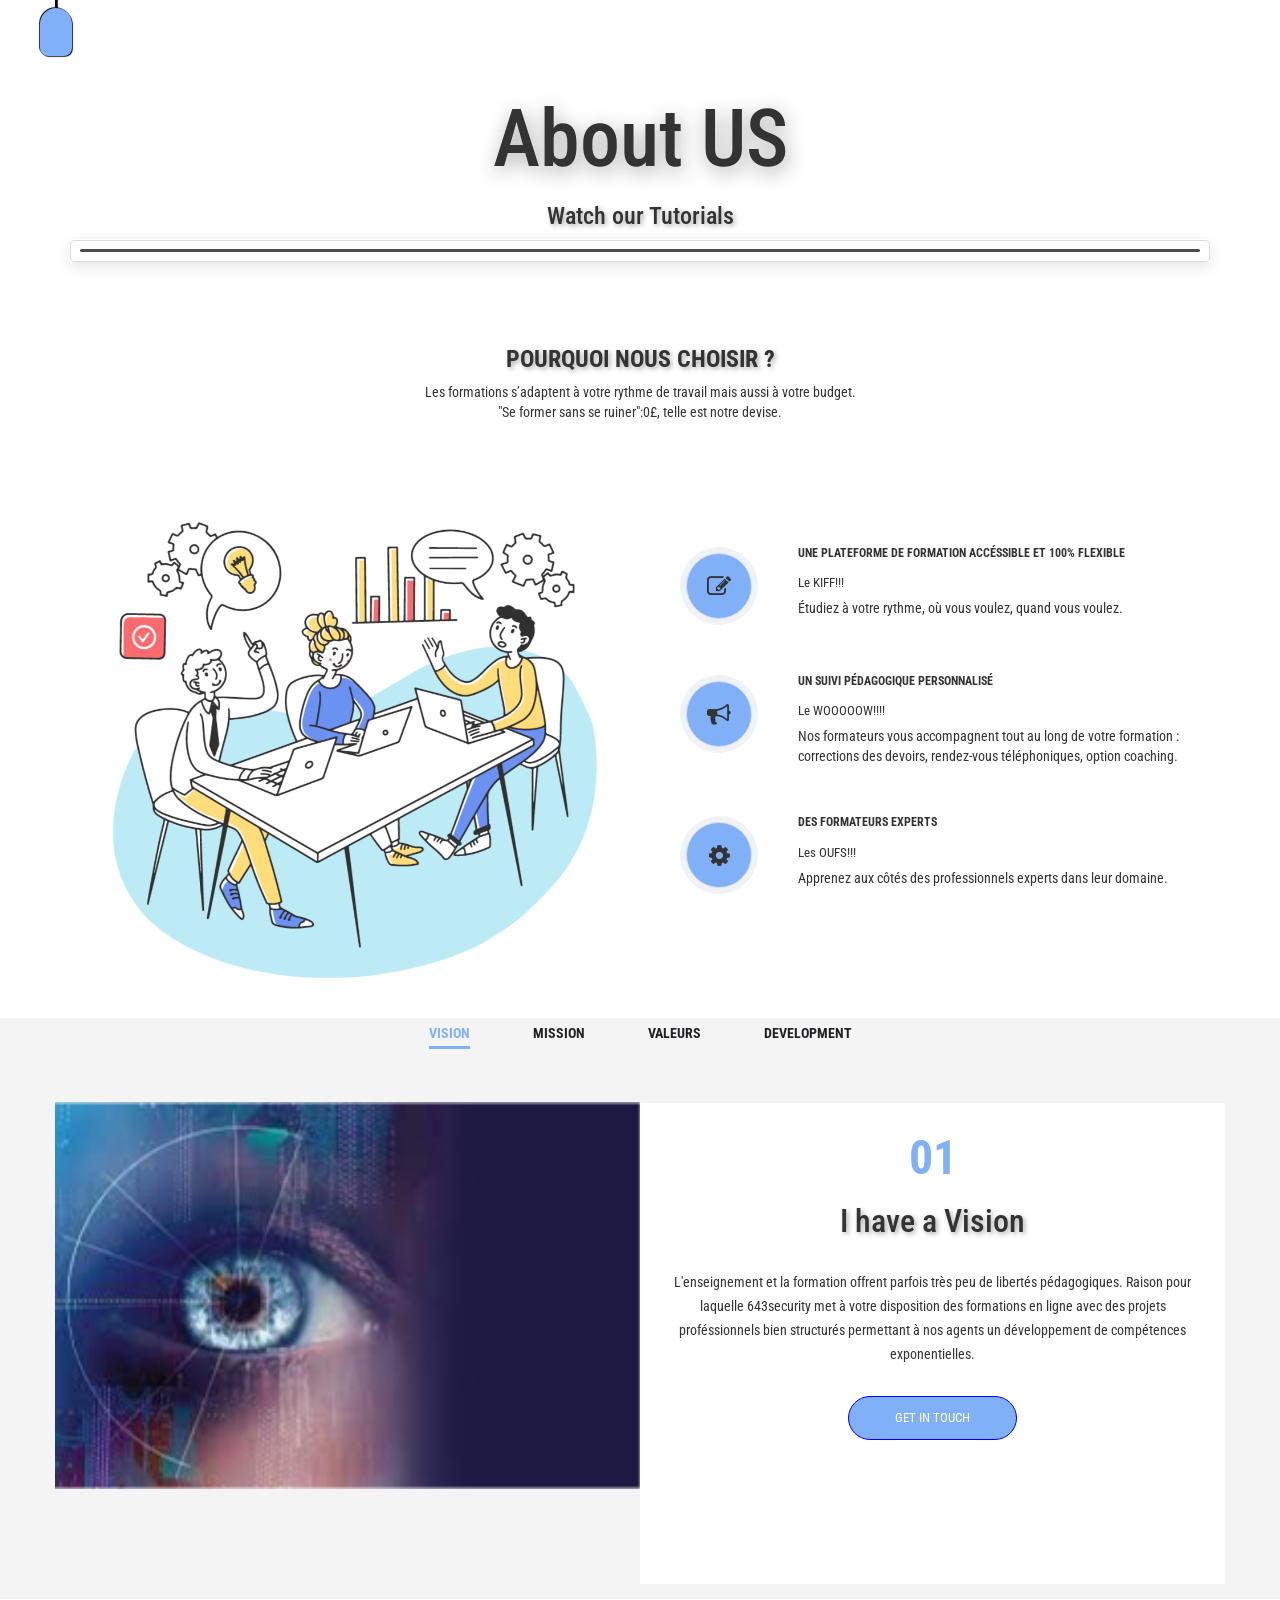
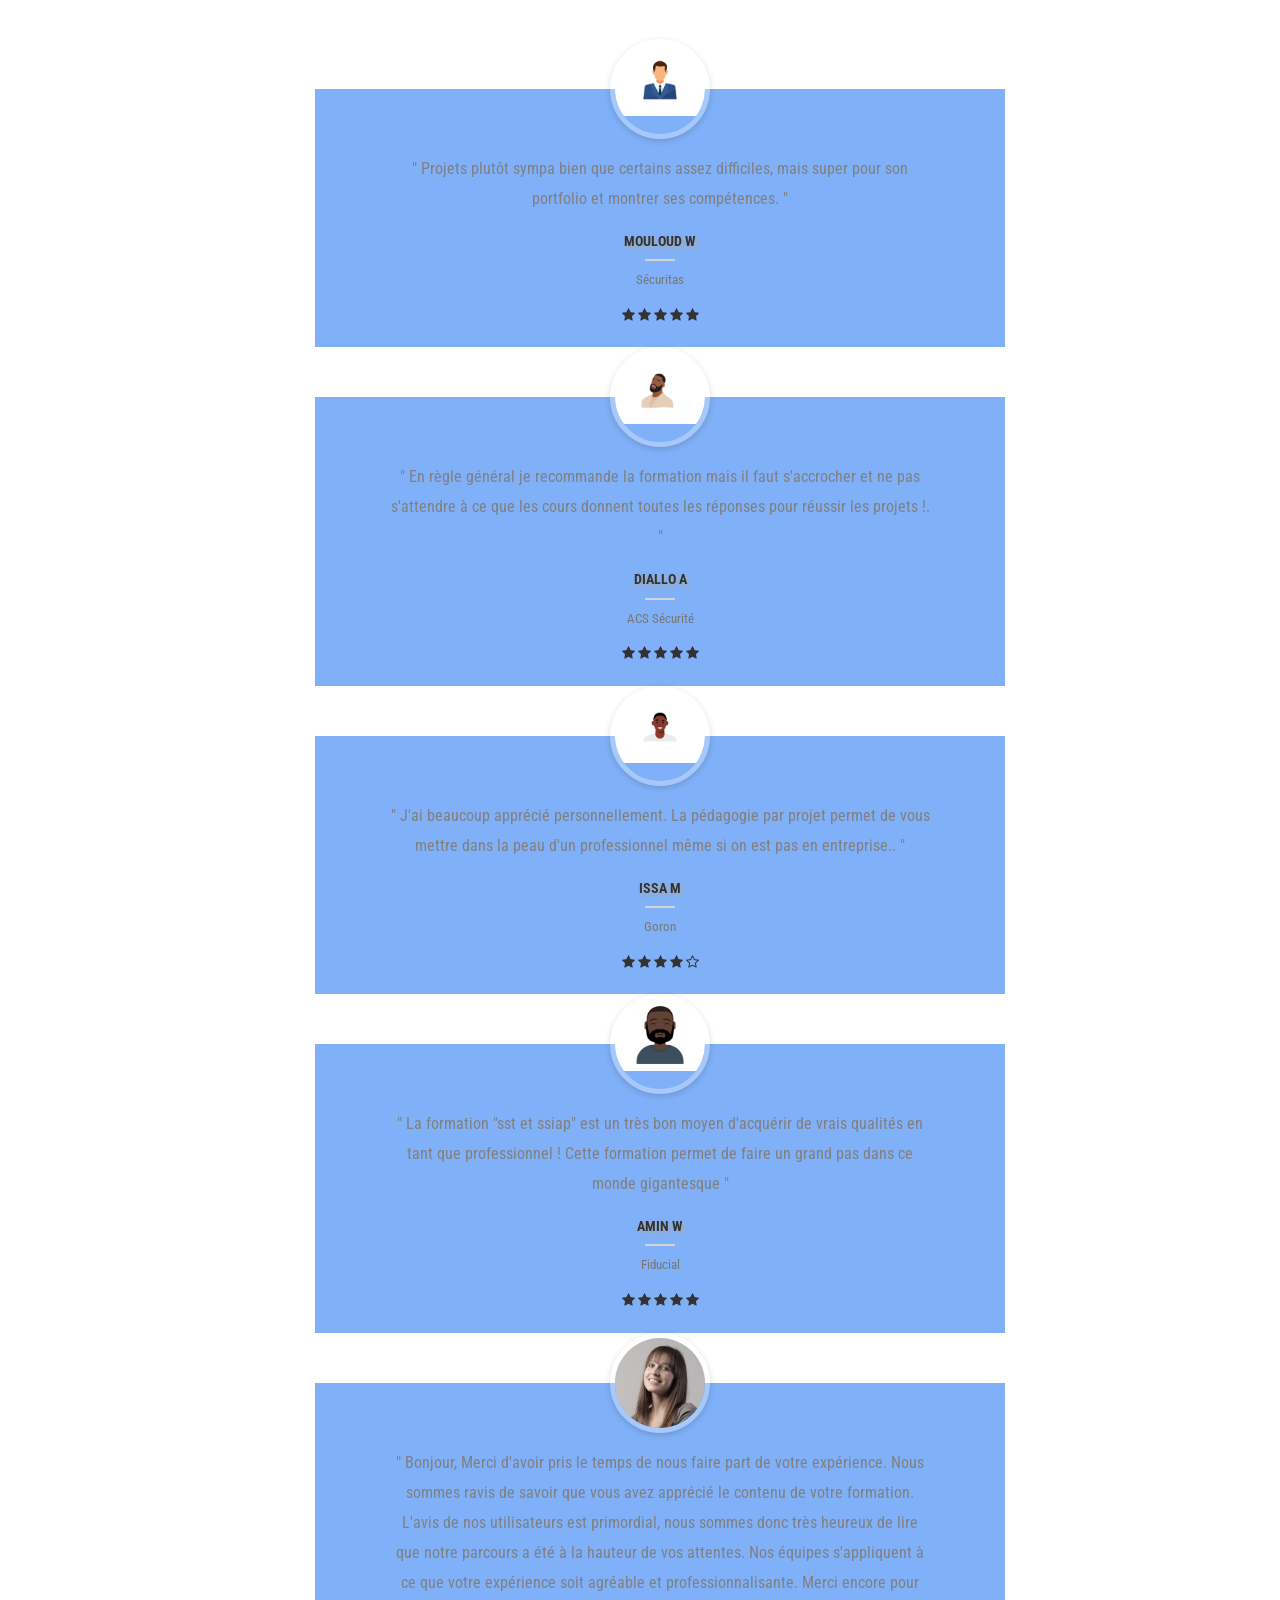
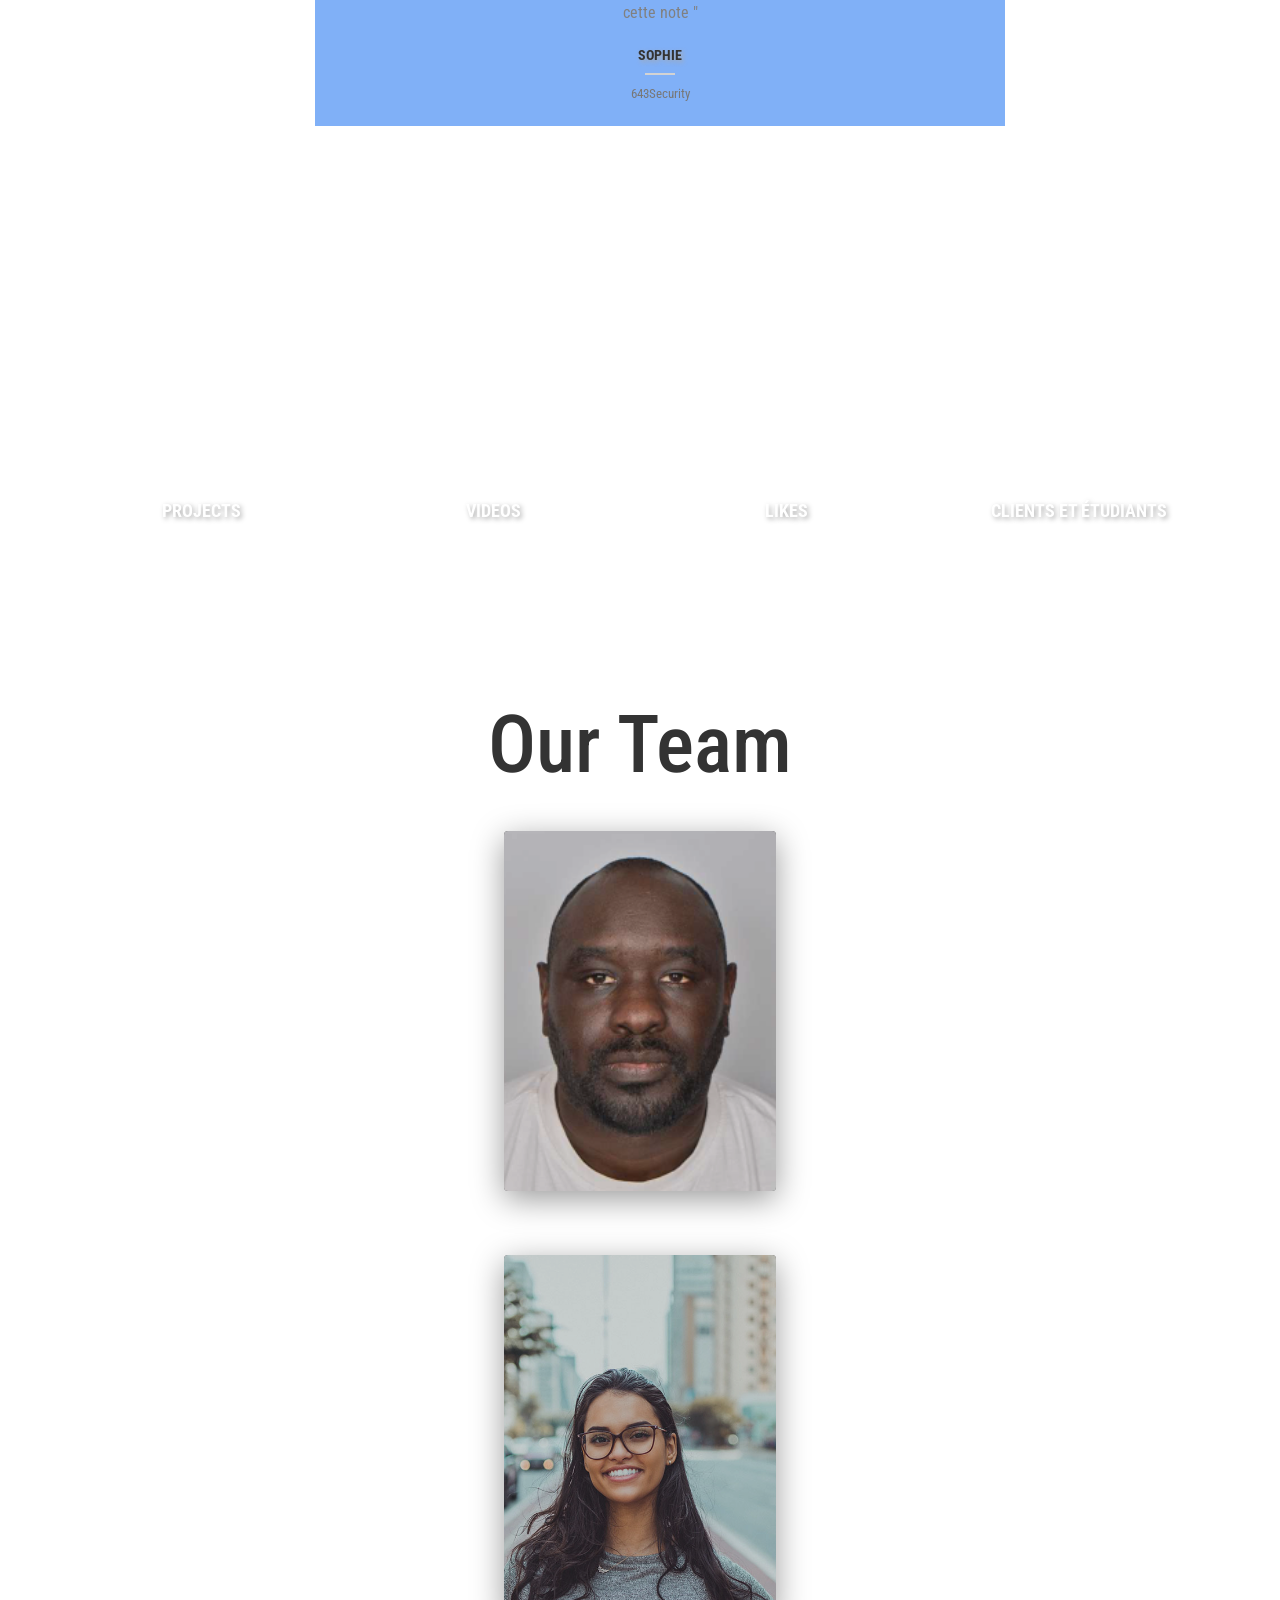
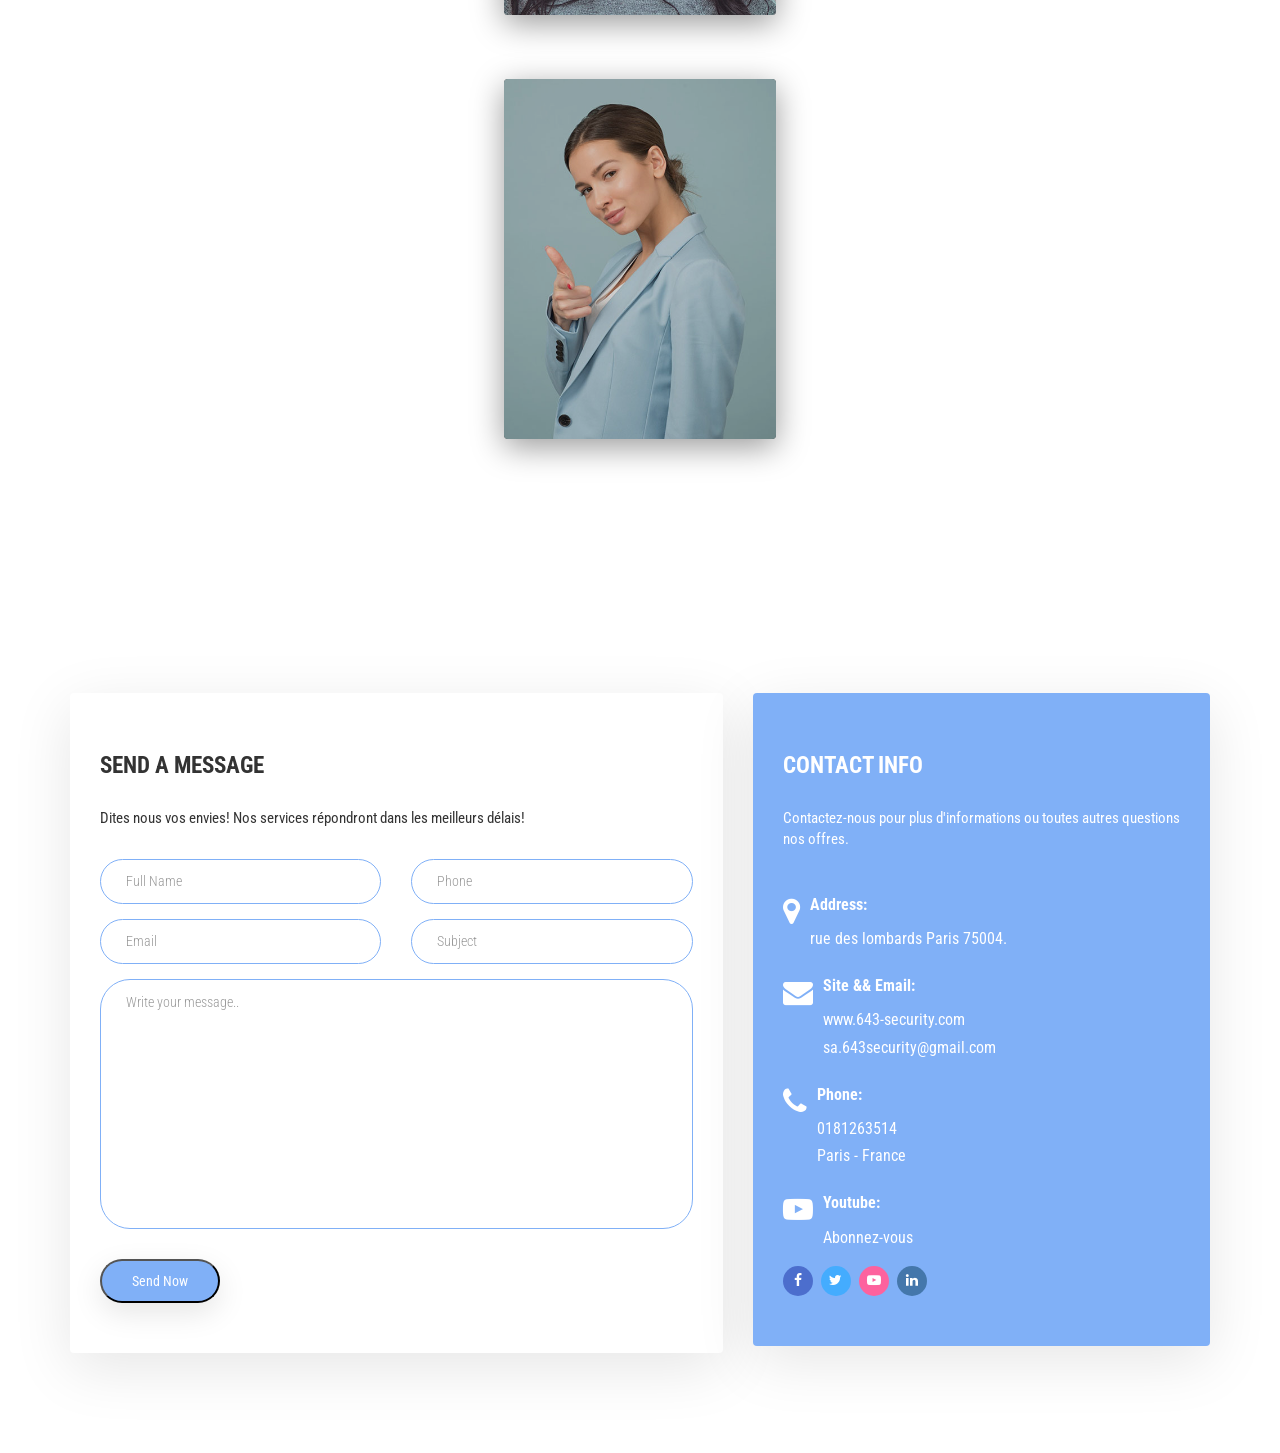
==== pages/about.html @ 74a241c1 "premier commit" ====
<!DOCTYPE html>
<html lang="en">

<head>
    <meta charset="UTF-8">
    <title>ABOUT</title>
    <!-- Google Font -->
    <link href="https://fonts.googleapis.com/css?family=Roboto+Condensed:300,300i,400,400i,700i" rel="stylesheet">

    <!-- Font Awesome cdn file -->

    <link rel="stylesheet" href="https://cdnjs.cloudflare.com/ajax/libs/font-awesome/4.7.0/css/font-awesome.min.css">

    <script src="https://kit.fontawesome.com/75303112de.js" crossorigin="anonymous"></script>
    <script src="https://kit.fontawesome.com/75303112de.js" crossorigin="anonymous"></script>

    <!-- Animated.css file -->
    <link rel="stylesheet" href="../css/cssabout/animate.css">

    <link rel="stylesheet" href="https://maxcdn.bootstrapcdn.com/bootstrap/3.3.7/css/bootstrap.min.css">

    <!--Responsive tabs-->

    <link rel="stylesheet" href="../css/cssabout/responsive-tabs.css">

    <!-- Magnific css file  -->

    <link rel="stylesheet" href="https://cdnjs.cloudflare.com/ajax/libs/magnific-popup.js/1.1.0/magnific-popup.min.css">


    <!-- Owl carousel css file  -->

    <link rel="stylesheet" href="https://cdnjs.cloudflare.com/ajax/libs/owl-carousel/1.3.3/owl.carousel.min.css">

    <link rel="stylesheet" href="https://cdnjs.cloudflare.com/ajax/libs/owl-carousel/1.3.3/owl.theme.min.css">

    <!-- jQuery library -->
    <script src="https://ajax.googleapis.com/ajax/libs/jquery/3.3.1/jquery.min.js"></script>

    <!-- Latest compiled JavaScript -->
    <script src="https://maxcdn.bootstrapcdn.com/bootstrap/3.3.7/js/bootstrap.min.js"></script>

    <!-- Owl carousel JS file  -->

    <script src="https://cdnjs.cloudflare.com/ajax/libs/owl-carousel/1.3.3/owl.carousel.min.js"></script>

    <!-- Waypoints JS file  -->

    <!-- <script src="jquery.waypoints.min.js"></script>
    <script src="jquery.counterup.min.js"></script> -->

    <!-- Magnific JS file  -->

    <script src="https://cdnjs.cloudflare.com/ajax/libs/magnific-popup.js/1.1.0/jquery.magnific-popup.min.js"></script>

    <!-- Wow jquery plugin -->
    <!-- <script src="js/wow.min.js"></script> -->

    <!-- style file -->

    <link rel="stylesheet" href="../css/cssabout/style.css">
    <link rel="stylesheet" href="../css/cssabout/responsive.css">
    <link rel="stylesheet" href="../css/rideau.css">

</head>

<body>
    <!-- Navbar  -->
    <nav class="navbar target">
        <a href="../index.html" class="navbar-link">
            <img src="../images/logo-secu-circle.png" alt="retour à l'accueil" width="70">
            <span>Home</span>
        </a>
    </nav>
    <div class="menu target"></div>
    <!-- End of Navbar  -->
    <section class="video" id="tutor">
        <div class="container">
            <div class="row">
                <div class="col-md-12">
                    <div class="heading text-center">
                        <h1><b>About US</b></h1>
                        <h3>Watch our Tutorials</h3>

                    </div>

                    <!-- barre horizontale -->
                    <div class="overlay-image wow fadeInUp" data-wow-duration="1s" data-wow-delay="1s">
                        <img src="../project/../images/profile/image-1.png" alt="" class="img-thumbnail">
                        <div class="overlay">
                            <a href="#videostory" class="button more" id="videolink">
                                <img src="../project/../images/profile/play.png" alt="">
                            </a>
                            <div id="videostory" class="mfp-hide" style="max-width: 75%; margin: 0 auto;">
                                <iframe width="90%" height="460" src="https://www.youtube.com/embed/_mI0c9hRyIk"
                                    frameborder="0" allow="autoplay; encrypted-media" allowfullscreen></iframe>

                            </div>
                        </div>
                    </div>
                    <!-- fin barre horizontale -->
                </div>
            </div>
        </div>

    </section>




    <section id="features-2">
        <div class="section-title container">
            <h3 class="title"><b>Pourquoi nous choisir ?</b></h3>
            <p class="subtitle">
                Les formations s’adaptent à votre rythme de travail mais aussi à votre budget.<br>
                "Se former sans se ruiner":0£, telle est notre devise.
            </p>
            <div class="title-separator"></div>
        </div>
        <br><br>
        <div class="section-content container">
            <div class="row wow bounceInLeft" data-wow-duration="1s" data-wow-delay="1s">
                <div class="col-md-12 col-lg-6 col-xl-5">
                    <div class="mockup">
                        <img src="../images/about/p5.png" alt="" width="570" class="right">
                    </div>
                </div>
                <div class="col-md-12 col-lg-6 col-xl-6 wow bounceInRight" data-wow-duration="1.4s"
                    data-wow-delay="1.4s">
                    <div class="feature-box icon-left">
                        <div class="icon">
                            <i class="fa fa-edit"></i>
                        </div>
                        <div class="content">
                            <h6>Une plateforme de formation accéssible et 100% flexible</h6>
                            <div class="subtitle">
                                Le KIFF!!!
                            </div>
                            <p>
                                Étudiez à votre rythme, où vous voulez, quand vous voulez.

                            </p>
                        </div>
                    </div>

                    <div class="feature-box icon-left">
                        <div class="icon">
                            <i class="fa fa-bullhorn"></i>
                        </div>
                        <div class="content">
                            <h6>Un suivi pédagogique personnalisé</h6>
                            <div class="subtitle">
                                Le WOOOOOW!!!!
                            </div>
                            <p>
                                Nos formateurs vous accompagnent tout au long de votre formation : corrections des
                                devoirs,
                                rendez-vous téléphoniques, option coaching.
                            </p>
                        </div>
                    </div>

                    <div class="feature-box icon-left">
                        <div class="icon">
                            <i class="fa fa-cog"></i>
                        </div>
                        <div class="content">
                            <h6>Des formateurs experts</h6>
                            <div class="subtitle">
                                Les OUFS!!!
                            </div>
                            <p>
                                Apprenez aux côtés des professionnels experts dans leur domaine.
                               
                            </p>
                        </div>
                    </div>
                </div>
            </div>
        </div>
    </section>

    <!--------------
    Responsive tab with Markup
    ---------------->
    <div id="services-02">

        <div class="content-box-md">

            <div id="services-tabs">

                <ul class="text-center">
                    <li><a href="#service-tab-1">Vision</a></li>
                    <li><a href="#service-tab-2">Mission</a></li>
                    <li><a href="#service-tab-3">Valeurs</a></li>
                    <li><a href="#service-tab-4">Development</a></li>
                </ul>

                <!-- Service Tab 01 -->
                <div id="service-tab-1" class="service-tab">
                    <div class="container">
                        <div class="row wow fadeInUp" data-wow-duration="0.5s" data-wow-delay="0.5s">
                            <div class="col-md-6">
                                <img src="../images/about/vision.jpeg" alt="creativity">
                            </div>
                            <div class="col-md-6 centrage">
                                <div class="tab-bg">
                                    <h2><b style="color: #80b0f7;">01</b></h2>
                                    <h3>I have a Vision</h3>
                                    <p>L'enseignement et la formation offrent parfois très peu de
                                        libertés pédagogiques.
                                        Raison pour laquelle 643security met à votre disposition des
                                        formations en ligne avec des projets proféssionnels bien
                                        structurés permettant à nos agents un développement de compétences
                                        exponentielles.
                                    </p>

                                    <div id="services-02-btn-01">
                                        <a class="btn btn-general btn-yellow" href="#services" title="Get In Touch"
                                            role="button">Get In Touch</a>
                                    </div>
                                </div>
                            </div>
                        </div>
                    </div>

                </div>

                <!-- Service Tab 02 -->
                <div id="service-tab-2" class="service-tab">

                    <div class="container">
                        <div class="row">
                            <div class="col-md-6">
                                <img src="../images/about/mission.jpeg" alt="strategy">
                            </div>
                            <div class="col-md-6 centrage">
                                <div class="tab-bg">
                                    <h2><b style="color: #80b0f7;">02</b></h2>
                                    <h3>Notre Mission </h3>
                                    <p>Le but est de renforcer les compétences professionnelles pour éviter toute
                                        relâchement.</p>

                                    <div id="services-02-btn-02">
                                        <a class="btn btn-general btn-yellow" href="#services" title="Get In Touch"
                                            role="button">Get In Touch</a>
                                    </div>
                                </div>
                            </div>
                        </div>
                    </div>

                </div>

                <!-- Service Tab 03 -->
                <div id="service-tab-3" class="service-tab">

                    <div class="container">
                        <div class="row">
                            <div class="col-md-6">
                                <img src="../images/about/4.svg" alt="design">
                            </div>
                            <div class="col-md-6 centrage">
                                <div class="tab-bg">
                                    <h2><b style="color: #80b0f7;">03</b></h2>
                                    <h3>Nos Valeurs</h3>
                                    <p>
                                        Se former sans se ruiner telle est notre devise . <br>
                                        Retrouver le goût de l'apprentissage avec nos formations
                                        sur les différents métiers de la sécurité.
                                    </p>

                                    <div id="services-02-btn-03">
                                        <a class="btn btn-general btn-yellow btn-blue " href="#services"
                                            title="Get In Touch" role="button">Get In Touch</a>
                                    </div>
                                </div>
                            </div>
                        </div>
                    </div>

                </div>
                <!-- Service Tab 04 -->
                <div id="service-tab-4" class="service-tab">

                    <div class="container">
                        <div class="row">
                            <div class="col-md-6">
                                <img src="../images/about/5.svg" alt="development">
                            </div>
                            <div class="col-md-6 centrage">
                                <div class="tab-bg">
                                    <h2><b style="color: #80b0f7;">04</b></h2>
                                    <h3>Développement Personnel</h3>
                                    <p>
                                        Des centaines de projets
                                        professionnels dans les différents
                                        domaines enseignés vous
                                        permettront d'
                                        avoir un portofolio
                                        archi-complet et de préparer vos futurs examens en toute sérénité.
                                    </p>


                                    <div id="services-02-btn-04">
                                        <a class="btn btn-general btn-yellow btn-blue" href="#services"
                                            title="Get In Touch" role="button">Get In Touch</a>
                                    </div>
                                </div>
                            </div>
                        </div>
                    </div>

                </div>

            </div>

        </div>

    </div>
    <div class="demo">
        <div class="container">
            <div class="row">
                <br>
                <br>
                <div class="col-md-offset-2 col-md-8 wow bounceInDown" data-wow-duration=".7s" data-wow-delay=".7s">
                    <div id="testimonial-slider">
                        <div class="testimonial">
                            <div class="pic">
                                <img src="../images/about/1.png" alt="">
                            </div>
                            <p class="description">
                                "
                                Projets plutôt sympa bien que certains assez difficiles,
                                mais super pour son portfolio et montrer ses compétences.
                                "
                            </p>
                            <h3 class="testimonial-title">MOULOUD W</h3>
                            <span class="post">Sécuritas</span>
                            <ul class="testimonial-rating">
                                <li class="fa fa-star"></li>
                                <li class="fa fa-star"></li>
                                <li class="fa fa-star"></li>
                                <li class="fa fa-star"></li>
                                <li class="fa fa-star"></li>
                            </ul>
                        </div>


                        <div class="testimonial">

                            <div class="pic">
                                <img src="../images/about/2.png" alt="">
                            </div>
                            <p class="description">
                                "
                                En règle général je recommande la formation mais
                                il faut s'accrocher et ne pas s'attendre à ce que les cours
                                donnent toutes les réponses pour réussir les projets !.
                                "
                            </p>
                            <h3 class="testimonial-title">DIALLO A</h3>
                            <span class="post">ACS sécurité</span>
                            <ul class="testimonial-rating">
                                <li class="fa fa-star"></li>
                                <li class="fa fa-star"></li>
                                <li class="fa fa-star"></li>
                                <li class="fa fa-star"></li>
                                <li class="fa fa-star"></li>
                            </ul>

                        </div>

                        <div class="testimonial">

                            <div class="pic">
                                <img src="../images/about/3.png" alt="">
                            </div>
                            <p class="description">
                                "
                                J'ai beaucoup apprécié personnellement.
                                La pédagogie par projet permet de vous mettre dans
                                la peau d'un professionnel
                                même si on est pas en entreprise..
                                "
                            </p>
                            <h3 class="testimonial-title">ISSA M</h3>
                            <span class="post">Goron</span>
                            <ul class="testimonial-rating">
                                <li class="fa fa-star"></li>
                                <li class="fa fa-star"></li>
                                <li class="fa fa-star"></li>
                                <li class="fa fa-star"></li>
                                <li class="fa fa-star-o"></li>
                            </ul>

                        </div>
                        <div class="testimonial">

                            <div class="pic">
                                <img src="../images/about/4.png" alt="">
                            </div>
                            <p class="description">
                                "
                                La formation "sst et ssiap" est un très bon moyen
                                d'acquérir de vrais qualités en tant que professionnel !
                                Cette formation permet de faire un grand pas dans ce monde gigantesque
                                "
                            </p>
                            <h3 class="testimonial-title">AMIN W</h3>
                            <span class="post">Fiducial</span>
                            <ul class="testimonial-rating">
                                <li class="fa fa-star"></li>
                                <li class="fa fa-star"></li>
                                <li class="fa fa-star"></li>
                                <li class="fa fa-star"></li>
                                <li class="fa fa-star"></li>
                            </ul>

                        </div>
                        <div class="testimonial">

                            <div class="pic">
                                <img src="../images/about/team-5.jpg" alt="">
                            </div>
                            <p class="description">
                                "
                                Bonjour, Merci d'avoir pris le temps de nous faire part de votre expérience.
                                Nous sommes ravis de savoir que vous avez apprécié le contenu de votre formation.
                                L'avis de nos utilisateurs est primordial, nous sommes donc très heureux de lire que
                                notre parcours a été à la hauteur de vos attentes.
                                Nos équipes s'appliquent à ce que votre expérience soit agréable et professionnalisante.
                                Merci encore pour cette note
                                "
                            </p>
                            <h3 class="testimonial-title">Sophie</h3>
                            <span class="post">643Security</span>


                        </div>

                    </div>


                </div>
            </div>

        </div>

    </div>
    <!-- compteur -->
    <section class="numbers text-center" id="clients">
        <br><br>
        <div class="container">
            <div class="row">
                <div class="col-md-3 col-sm-6 wow bounceInLeft" data-wow-duration="1s" data-wow-delay="1s">
                    <i class="fa fa-folder"></i>
                    <p class="count fs-35 color-fff fw-700">198</p>
                    <h3 class="color-aaa">Projects</h3>

                </div>

                <div class="col-md-3 col-sm-6 wow bounceInLeft" data-wow-duration="1.2s" data-wow-delay="1.2s">
                    <i class="fa fa-youtube"></i>
                    <p class="count fs-35 color-fff fw-700">300</p>
                    <h3 class="color-aaa">Videos</h3>

                </div>

                <div class="col-md-3 col-sm-6 wow bounceInLeft" data-wow-duration="1.4s" data-wow-delay="1.4s">
                    <i class="fa fa-thumbs-up"></i>
                    <p class="count fs-35 color-fff fw-700">101049</p>
                    <h3 class="color-aaa">Likes</h3>

                </div>

                <div class="col-md-3 col-sm-6 wow bounceInLeft" data-wow-duration="1.6s" data-wow-delay="1.6s">
                    <i class="fa fa-graduation-cap"></i>
                    <p class="count fs-35 color-fff fw-700">21319</p>
                    <h3 class="color-aaa">Clients et étudiants</h3>

                </div>
            </div>
        </div>



    </section>
    <!-- teams -->
    <section class="team">
        <div class="section-header">
            <h1 class="section-heading">Our Team</h1>
            <div class="underline"></div>
        </div>
        <div class="cards-wrapper">
            <div class="card" data-tilt>
                <div class="card-img-wrapper">
                    <img src="../images/photo.png" alt="CEO" />
                </div>
                <div class="card-info">
                    <h2>A DIALLO</h2>
                    <h3>Fondateur</h3>
                    <p>
                        "Votre soucis, notre préocupation"
                    </p>
                    <button>0645251425</button>
                </div>
            </div>
            <div class="card" data-tilt>
                <div class="card-img-wrapper">
                    <img src="../images/person-2.jpg" alt="Designer" />
                </div>
                <div class="card-info">
                    <h2>Anne Besoul</h2>
                    <h3>RH</h3>
                    <p>
                        "643security:le meilleur choix"
                    </p>
                    <button>0762351454</button>
                </div>
            </div>
            <div class="card" data-tilt>
                <div class="card-img-wrapper">
                    <img src="../images/person-3.jpg" alt="Architect" />
                </div>
                <div class="card-info">
                    <h2>Mary Lecucq</h2>
                    <h3>Marketing/h3>
                        <p>
                            "643security le Kiff!"
                        </p>
                        <button>0642568414</button>
                </div>
            </div>
        </div>
    </section>


    <!-- contact -->
    <section id="contact" class="contact">

        <div class="part-bottom">
            <div class="container">
                <div class="row wow fadeInLeft" data-wow-duration="1.1s" data-wow-delay="1.1s">
                    <div class="col-lg-7">
                        <div class="contact-form">
                            <h4><b>SEND A MESSAGE</b></h4>
                            <p class="mt30">
                                Dites nous vos envies!
                                Nos services répondront dans les meilleurs délais!
                            </p>
                            <div id="show_contact_msg"></div>

                            <form action="" id="contact-form" class="mt25">
                                <div class="row">
                                    <div class="form-group col-md-6">

                                        <input type="text" id="contact_name" name="name" placeholder="Full Name"
                                            class="form-control" required="required">

                                    </div>

                                    <div class="form-group col-md-6">

                                        <input type="text" id="contact_phone" name="name" placeholder="Phone"
                                            class="form-control" required="required">

                                    </div>


                                    <div class="form-group col-md-6">

                                        <input type="email" id="contact_email" name="email" placeholder="Email"
                                            class="form-control" required="required">

                                    </div>


                                    <div class="form-group col-md-6">

                                        <input type="text" id="contact_subject" name="subject" placeholder="Subject"
                                            class="form-control" required="required">

                                    </div>


                                    <div class="form-group col-md-12">
                                        <textarea name="" id="contact_text" name="message" rows="6"
                                            placeholder="Write your message.." required="required"
                                            class="form-control"></textarea>

                                    </div>

                                    <div class="col-md-12">
                                        <div>
                                            <button type="submit" value="Send Now" class="button">Send Now</button>
                                        </div>
                                    </div>

                                </div>

                            </form>

                        </div>
                    </div>


                    <div class="col-lg-5 mb-30">

                        <div class="box-info">
                            <h4><b>CONTACT INFO</b></h4>
                            <p class="mt30">
                                Contactez-nous pour plus d'informations ou toutes autres questions
                                nos offres.
                            </p>
                            <div class="item mt-20">
                                <i class="fa fa-map-marker"></i>
                                <h5>
                                    <span>Address:</span>
                                    rue des lombards Paris 75004.
                                </h5>
                            </div>

                            <div class="item mt-20">
                                <i class="fa fa-envelope"></i>
                                <h5>
                                    <span>Site && Email:</span>
                                    <a href="">www.643-security.com</a> <br>
                                    <a href="">sa.643security@gmail.com</a>
                                </h5>
                            </div>



                            <div class="item mt-20">
                                <i class="fa fa-phone"></i>
                                <h5>
                                    <span>Phone:</span>
                                    0181263514 <br>
                                    Paris - France
                                </h5>
                            </div>

                            <div class="item mt-20">
                                <i class="fa fa-youtube-play"></i>
                                <h5>
                                    <span>Youtube:</span>
                                    <a href="
                                    ">Abonnez-vous</a>
                                </h5>
                            </div>

                            <div class="social-icon mt-20">
                                <a href="" class="facebook">
                                    <i class="fa fa-facebook"></i>
                                </a>

                                <a href="" class="twitter">
                                    <i class="fa fa-twitter"></i>
                                </a>


                                <a href="" class="dribbble">
                                    <i class="fa fa-youtube-play"></i>
                                </a>



                                <a href="" class="linkedin">
                                    <i class="fa fa-linkedin"></i>
                                </a>

                            </div>


                        </div>

                    </div>


                </div>
            </div>


        </div>

    </section>
    <script src="../js/rideau.js"></script>
    <script src="../js/jsabout/main.js"></script>
    <script src="../js/jsabout/jquery.counterup.min.js"></script>
    <script src="../js/jsabout/jquery.waypoints.min.js"></script>
    <script src="../js/jsabout/wow.min.js"></script>
    <script src="../js/jsabout/jquery.responsiveTabs.min.js"></script>
    <script src="../js/jsabout/isotope.pkgd.min.js"></script>
    <script src="../js/jsabout/tilt.js"></script>
    <script src="https://cdnjs.cloudflare.com/ajax/libs/magnific-popup.js/1.1.0/jquery.magnific-popup.min.js"></script>




</body>

</html>
---- css/cssabout/responsive-tabs.css ----
.r-tabs .r-tabs-nav {
    margin: 0;
    padding: 0;
}

.r-tabs .r-tabs-tab {
    display: inline-block;
    margin: 0;
    list-style: none;
}

.r-tabs .r-tabs-panel {
    padding: 15px;
    display: none;
}

.r-tabs .r-tabs-accordion-title {
    display: none;
}

.r-tabs .r-tabs-panel.r-tabs-state-active {
    display: block;
}

/* Accordion responsive breakpoint */
@media only screen and (max-width: 768px) {
    .r-tabs .r-tabs-nav {
        display: none;
    }

    .r-tabs .r-tabs-accordion-title {
        display: block;
    }
}
---- css/cssabout/style.css ----
* {

    margin: 0;
    padding: 0;

}

body {
    font-family: 'Roboto Condensed', sans-serif;
    overflow-x: hidden;

}

h1 {
    font-size: 10rem;
}

h3 {
    font-size: 3rem;
}

h1 b,
h3 {

    font-weight: 500;
    text-shadow: 2px 2px 5px #aaa;
    transition: all .5s;
}

h1 b,
h3:hover {
    transform: translate(-5px, -3px);
    text-shadow: 2px 5px 20px #aaa;
}



/***************
Header Area starts
****************/



/***************
    Video Area starts
    ****************/

.video {
    padding-top: 75px;
    padding-bottom: 5px;
}

.overlay {
    position: absolute;
    top: 0%;
    border: 0;
    left: 0;
    right: 0;
    width: 100%;

}

.overlay img {
    width: auto !important;
    margin: 209px 0px;

}

.overlay-image {
    position: relative;
    text-align: center;
    box-shadow: 0px 5px 15px rgba(0, 0, 0, .10);


}

.overlay-image img {
    width: 100%;
    padding: 10px;
    cursor: pointer;

}

.overlay-image:hover .overlay {
    opacity: 1;
}


.overlay-image .overlay {
    background: linear-gradient(rgba(0, 0, 0, 0.7), rgba(0, 0, 0, 0.7));
    border-radius: 4px;
    top: 10px;
    left: 10px;
    width: calc(100% - 20px);
    height: calc(100% - 20px);
}

iframe {
    margin-top: 85px;
    margin-left: 37px;
}



button.mfp-close {
    overflow: visible;
    cursor: pointer;
    background: white;
    border: 0;
    display: block;
    outline: 0;
    padding: 0;
    z-index: 1046;
    box-shadow: none;
}

.mfp-close {
    width: 44px;
    height: 44px;
    border-radius: 50px;
    position: absolute;
    right: 40px;
    top: 0;
    color: black;


}

.overlay a {
    outline: none;
}


/***************
Feature Area starts
****************/
.section-content{
    margin-bottom: 40px;
}
.section-title {
    text-align: center;
    position: relative;
    z-index: 11;
    padding-bottom: 50px;
    margin-top: 60px;
}

.section-title .title {
    text-transform: uppercase;
    line-height: 25px;

}

.section-title .title-separator {
    margin-left: auto;
    margin-right: auto;

}

.feature-box {
    display: flex;
}

.feature-box .icon {
    position: relative;
    border: 1px solid #eff2f7;
    border-radius: 50%;
    z-index: 1;
    display: inline-flex;
    align-items: center;
    justify-content: center;
    transition: all 0.35s ease;


}



.feature-box .icon:before {
    content: "";
    position: absolute;
    border-radius: 50%;
    background-color: #eff2f7;
    border: 1px solid #eff2f7;
    z-index: -1;
    transition: all 0.35s ease;
    width: 88px;
    height: 88px;
    top: 10px;

}



.feature-box .icon {
    width: 78px;
    height:78px;
    padding: 10px;
    margin-bottom: 50px;
    font-size: 32px;


}

.feature-box .content h6 {
    text-transform: uppercase;
    font-weight: bold;
    margin-bottom: -30px;

}

.feature-box h6:after {
    content: "";
    display: block;
    margin: 20px auto;
    height: 4px;
    width: 25px;

}

.feature-box.icon-left .content {
    margin-left: 38px;
}

.left {
    margin-top: -527px;
}

.feature-box.icon-left .icon,
.feature-box.icon-right .icon {
    font-size: 24px;
    padding: 5px;
    min-width: 78px;
    height: 78px;
    background-color: #eff2f7;

}


.feature-box.icon-left .icon:before,
.feature-box.icon-right .icon:before {
    width: 66px;
    height: 66px;
    top: 5px;
    left: 5px;
    border-color: #ddddde;
    background: #80b0f7;;

}

.feature-box.icon-left .content,
.feature-box.icon-right .content {
    margin: 15px;

}

.feature-box.icon-left .icon,
.feature-box.icon-right .icon {
    margin: 25px;

}

.feature-box.icon-left .content .subtitle,
.feature-box.icon-right .content .subtitle {
    font-size: 13px;
    margin-bottom: 6px;

}

.feature-box:hover .icon {
    color: white;
}


.feature-box:hover .icon:before {
    background-color: blue;
}

/***************
Responsive tab starts
****************/
#services-02 {
    background: #f4f4f4;
    margin-top: 20px;
}

#services-tabs ul {
    margin-bottom: 40px;
}

#services-tabs ul li {
    padding: 5px 30px;
}

#services-tabs ul li a {
    font-family: "Roboto Condensed", sans-serif;
    ;
    font-size: 14px;
    color: #212226;
    text-transform: uppercase;
    font-weight: bold;
    padding: 0;
    text-decoration: none;
}


/* Tab active state */

#services-tabs ul li.r-tabs-state-active a {
    color: #80b0f7;
    font-weight: 700;
    border-bottom: 3px solid #80b0f7;
    padding-bottom: 5px;
    -webkit-transition: border-color 300ms linear;
    transition: border-color 300ms linear;
}

.service-tab .col-md-6 {
    padding: 0;
}

.service-tab img {
    width: 100%;
    margin: 0 auto;
}

.service-tab .tab-bg {
    background: #fff;
    padding: 9px 30px;
    min-height: 481px;
}

.service-tab h2 {
    font-size: 48px;
    color: #bbb;
    margin-bottom: 20px;
    font-weight: 100;
}

.service-tab h3 {
    font-size: 32px;
    margin-bottom: 30px;
}

.service-tab p {
    line-height: 24px;
    margin-bottom: 30px;
}

.btn-general {
    font-family: 'Roboto Condensed', sans-serif;
    border-radius: 28px;
    font-size: 13px;
    text-transform: uppercase;
    margin: 0 6px;
    padding: 12px 46px 12px 46px;
    -webkit-transition: all .5s;
    transition: all .5s;
}

.centrage {
    text-align: center;
}

.btn-yellow {
    color: #fff;
    border: 1px solid blue;
    background-color: #80b0f7;
}

.btn-blue {

    border: 1px solid blue;
    background-color: #80b0f7;

}

.btn-yellow:hover,
.btn-yellow:focus {
    color: #fff;
    background-color: blue;
    border: 1px solid #212226;
}

.btn-white {
    color: #212226;
    border: 1px solid #fff;
    background-color: #fff;
}



.works .filtering .filter {
    display: inline-block;
    padding: 29px 15px;
    border-radius: 30px;
    box-shadow: 0px 10px 30px rgba(0, 0, 0, 0.1);

}


.works .filtering span {
    margin: 0 5px;
    padding: 8px 20px;
    font-size: 14px;
    border-radius: 30px;
    cursor: pointer;
    font-weight: bold;

}

.works .filtering .active {
    background-color: #80b0f7;
    color: white;
}

.works .item-img {
    position: relative;
    margin-top: 20px;
}

.works .item-img:hover .item-img-overlay {
    visibility: visible;
    opacity: 1;
}


.works .item-img-overlay {
    position: absolute;
    top: 10px;
    left: 10px;
    right: 10px;
    bottom: 10px;
    padding: 30px;
    background: rgba(255, 255, 255, 0.95);
    opacity: 0;
    visibility: hidden;
    transition: all 0.5s;

}



.works .item-img-overlay .icon {
    position: absolute;
    right: 30px;
    bottom: 30px;
    width: 40px;
    height: 40px;
    line-height: 40px;
    border-radius: 50%;
    border: 1px solid #1a2373;
    text-align: center;
    font-size: 20px;
    color: #1a2373;


}

.works .item-img-overlay p {
    color: #1a2373;
    font-weight: bold;
    font-size: 16px;

}


.works .item-img-overlay h6 {

    font-weight: 400;
    font-size: 13px;
    margin-top: 5px;
}

.row.no-gutters [class*=col-] {
    padding: 0;
    margin-top: -21px;
    margin-right: -0.2px;
}

.mfp-image-holder .mfp-close,
.mfp-iframe-holder .mfp-close {

    right: -6px;
    text-align: right;
    padding-right: 6px;
    width: 100%;
    background: transparent;
}

.demo {
    background: white;
    padding-top: 0;


}

.owl-pagination {
    margin-bottom: 60px;
}

.testimonial {
    text-align: center;
    margin: 50px 10px 0 50px;
    padding: 0 10% 1%;
    background-color: #80b0f7;

}

.testimonial .pic {
    width: 100px;
    height: 100px;
    border-radius: 50%;
    border: 5px solid rgba(255, 255, 255, 0.3);
    display: inline-block;
    margin-top: -50px;
    overflow: hidden;
    box-shadow: 0 2px 6px rgba(0, 0, 0, 0.15);

}


.testimonial .pic img {
    width: 100%;
    height: auto;
}


.testimonial .description {
    font-size: 16px;
    font-size: italic;
    color: #808080;
    line-height: 30px;
    margin: 10px 0 20px;

}

.testimonial .testimonial-title {
    font-size: 14px;
    font-weight: bold;
    margin: 0;
    color: #333;
    text-transform: uppercase;

}

.testimonial .post {
    display: block;
    font-size: 13px;
    color: #777;
    margin-bottom: 15px;
    text-transform: capitalize;

}

.testimonial .post:before {
    content: "";
    width: 30px;
    display: block;
    margin: 10px auto;
    border: 1px solid #d3d3d3;

}

.testimonial .testimonial-rating {
    margin: 0 0 15px 0;
    padding: 0;
    list-style: none;
}

.testimonial .testimonial-rating li {

    display: inline-block;


}


.owl-theme .owl-controls .owl-page span {
    width: 12px;
    height: 12px;
    border-radius: 0;
    background: black;
    border: 1px solid black;
}


.owl-theme .owl-controls {
    margin-top: 40px;
}


.price .item {
    padding: 50px 15px;
    background-color: white;
    box-shadow: 0px 15px 40px -5px rgba(0, 0, 0, 0.1);
    border-radius: 5px;
    border: 2px solid #f4f4f4;
}

.price .type h4 {
    font-size: 16px;
    margin-bottom: 15px;
    font-weight: bold;
}

.price .value {
    margin-bottom: 30px;
}

.price .value h3 {
    font-size: 50px;
    display: inline-block;
    position: relative;
    font-weight: bold;
}

.price .value h3 span {
    font-size: 12px;
    position: absolute;
    top: 0;
    left: -10px;
}

.price .features {
    margin-bottom: 30px;

}

.price .features li {
    font-size: 13px;
    color: #777;
    margin-bottom: 12px;
}

.price .features li:last-child {
    margin-bottom: 0;
}

.price .active {

    background-color: #80b0f7;

    color: #fff;
}

.price .active .features li {
    color: #eee;
}

.price .active .butn span {
    color: #80b0f7;
}

.price .butn {
    padding: 10px 30px;
}

.price .butn span {
    font-size: 12px;
}

.price .butn {
    padding: 10px 30px;
}

.butn-bg {
    background: #80b0f7;
    border-color: #80b0f7;
    color: #fff;
}

.butn {
    padding: 12px 35px;
    background: #fff;
    border-radius: 30px;
    border: 1px solid transparent;
    position: relative;
    z-index: 3;
    margin-left: 10px;
    margin-right: 10px;
    -webkit-box-shadow: 0px 10px 30px rgba(0, 0, 0, 0.1);
    box-shadow: 0px 10px 30px rgba(0, 0, 0, 0.1);
    -webkit-transition: all .4s;
    transition: all .4s;
    cursor: pointer;
    outline: none !important;
    overflow: hidden;
}

.price .butn {
    padding: 10px 30px;
    
}

.butn-bg {
    background: #80b0f7;
    border-color: #80b0f7;
    color: #fff;
}

.butn-bg:hover {
    color: white;
    text-decoration: none;


}

ul {
    list-style: none;
}


.order a:hover {
    text-decoration: none;
}

.numbers {
    background-image: linear-gradient(#80b0f7, rgba(0, 0, 0, 0.3)), url(../../images/logo-secu.png);
    background-attachment: fixed;
    background-size: cover;
    background-position: center;
    color: white;
    padding-top: 140px;
    padding-bottom: 140px;

}

.color-fff {
    color: white;
}



.fs-35 {
    font-size: 70px;

}

.fw-700 {
    font-weight: bold;
}

.color-aaa {
    text-transform: uppercase;
    font-weight: bold;
    margin-bottom: 20px;
    font-size: 18px;


}

.numbers .fa {
    font-size: 55px;
    margin-bottom: 20px;
}

#clients .horizontal-heading {
    margin-bottom: 30px;
    margin-top: 90px;
}

#clients-list {
    padding: 45px 0 0 0;
}

.client {
    padding: 0 10px;
    max-width: 170px;
    margin: 0 auto;
    line-height: 100px;

}

.client img {
    display: inline-block !important;

}

.whois {
    background-color: #f4f4f4;
}


.post-slide {
    margin: 0 10px;
}

.post-slide .post-info {
    padding: 5px 0;
    margin: 0;
    list-style: none;
}

.post-slide .post-info li {
    display: inline-block;
    margin: 0 5px;
}



.post-slide .post-info li i {
    margin-right: 8px;
}

.post-slide .post-info li a {
    font-size: 11px;
    font-weight: bold;
    color: #7e828a;
    text-transform: uppercase;
    font-family: 'Roboto Condensed', sans-serif;
}


.post-slide .post-info li a:hover {
    text-decoration: none;
    color: #1dcfd1;
}


.post-slide .post-img {
    position: relative;

}

.post-slide .post-img:before {
    content: "";
    width: 100%;
    height: 100%;
    position: absolute;
    top: 0;
    left: 0;
    opacity: 0;
    background: rgba(0, 0, 0, 0.6);
    transition: opacity 0.40s linear 0s;
}

.post-slide:hover .post-img:before {
    opacity: 1;
}

.post-slide .post-img img {
    width: 100%;
    height: auto;

}

.post-slide .read {
    position: absolute;
    bottom: 30px;
    left: 50px;
    font-size: 14px;
    color: white;
    text-transform: capitalize;
    opacity: 0;
    transition: all 0.40s linear 0s;


}


.post-slide:hover .read {
    opacity: 1;
}


.post-slide .read:hover {
    text-decoration: none;
    color: deepskyblue;
}



.post-slide .post-content {
    padding: 40px 0;
    position: relative;
}

.post-slide .post-author {
    width: 75px;
    height: 75px;
    border-radius: 50%;
    position: absolute;
    top: -45px;
    right: 10px;
    overflow: hidden;
    border: 4px solid white;
}


.post-slide .post-author img {
    width: 100%;
    height: auto;

}

.post-slide .post-title {
    font-size: 14px;
    font-weight: bold;
    color: #80b0f7;
    margin: 0 0 10px 0;
    text-transform: uppercase;
    transition: all 0.30s linear 0s;
}

.post-slide .post-title:after {
    content: "";
    width: 25px;
    display: block;
    margin-top: 10px;
    border-bottom: 4px solid #333;
}

.contact {
    position: relative;
    padding-bottom: 100px;

}

.contact .section-heading {
    margin-bottom: 70px;
    color: white;
    font-weight: bold;
}

/* .contact .part-top {
    position: relative;
    background-attachment: fixed;
    padding-top: 130px !important;
    padding-bottom: 150px !important;
} */

.contact .part-bottom {
    position: relative;
    z-index: 2;
    margin-top: 150px;
}

.part-top {
    background-image: url(../images/profile/contact.jpg);
    background-size: cover;
    background-repeat: no-repeat;
    background-attachment: fixed;
}

.contact .contact-form {
    position: relative;
    height: 100%;
    background-color: #fff;
    -webkit-box-shadow: 0px 15px 60px 0px rgba(0, 0, 0, 0.1);
    box-shadow: 0px 15px 60px 0px rgba(0, 0, 0, 0.1);
    border-radius: 4px;
    padding: 50px 30px;
}

.contact .contact-form h4 {
    font-size: 23px;
    font-weight: 300;
    margin-bottom: 30px;
}

.contact .contact-form .help-block li {
    color: red;
    font-size: 12px;
}

.contact .box-info {
    position: relative;
    -webkit-box-shadow: 0px 15px 60px 0px rgba(0, 0, 0, 0.1);
    box-shadow: 0px 15px 60px 0px rgba(0, 0, 0, 0.1);
    border-radius: 4px;
    padding: 50px 30px;
    height: 100%;
}

.contact .box-info>p,
.contact-form>p {
    margin-bottom: 30px;
    font-size: 15px;
}

.contact .box-info h4 {
    color: #fff;
    font-size: 23px;
    font-weight: 300;
    margin-bottom: 30px;
}

.contact .box-info p {
    color: #fff;
}

.contact .box-info .item {
    position: relative;
    display: -webkit-box;
    display: flex;
}

.contact .box-info .item i {
    color: #fff;
    font-size: 30px;
    vertical-align: middle;
    margin-right: 10px;
    margin-top: 15px;
}

.contact .box-info .item h5 {
    color: #fff;
    font-size: 16px;
    font-weight: 400;
    line-height: 1.7;
}

.contact .box-info .item h5 span {
    display: block;
    font-weight: bold;
    margin-bottom: 7px;
}

.contact .box-info .item h5 a {
    color: inherit;
}

.contact .box-info .social-icon {
    position: relative;
}

.contact .box-info .social-icon a {
    color: #fff;
    width: 30px;
    height: 30px;
    line-height: 29px;
    font-size: 14px;
    margin-right: 5px;
    transition-property: box-shadow, background, -webkit-box-shadow;
    text-align: center;
    vertical-align: middle;
    border-radius: 50%;
    -webkit-transition: .2s;
    -o-transition: .2s;
    transition: .2s;
    display: inline-block;
    margin-top: 5px;
}

.contact .box-info .social-icon a:hover {
    opacity: 0.8;
}

.facebook {
    background: #4c6ecd;
    border-color: #4c6ecd;
}

.twitter {
    background: #44acfe;
    border-color: #44acfe;
}

.dribbble {
    background: #fd629e;
    border-color: #fd629e;
}

.linkedin {
    background: #4477ab;
    border-color: #4477ab;
}


.form-control {
    display: block;
    border: 1px solid #80b0f7;
    width: 100%;
    height: 45px;
    font-size: 14px;
    padding: 0;
    color: #222;
    text-indent: 15px;
    background-image: none;
    border-radius: 30px;
    box-shadow: none;
    font-weight: 300;
    line-height: 45px;
    padding-right: 10px;
    padding-left: 10px;
}

.form-control:focus {
    outline: 0;
    outline: none;
    box-shadow: none;
}


#contact-form .button {
    background-color: #80b0f7;
    padding: 10px 30px;
    border-radius: 50px;
    color: #fff;
    margin-top: 15px;
    box-shadow: 0px 10px 30px rgba(0, 0, 0, 0.1);
}



textarea.form-control {
    height: 250px;
    resize: none;
}


.contact .box-info {
    background-color: #80b0f7;
}

#contact-form .button:hover,
#contact-form .button:focus {
    background-color: #000;
    border-color: #000;
}


#map {
    width: 100%;
    height: 550px;
}


footer {
    background: #222;
    padding: 80px 0;
}

footer .social .fa {
    color: white;
    border-radius: 50px;
    margin: 15px 5px;
    width: 50px;
    height: 50px;
    line-height: 50px;
    font-size: 20px;
    border: 2px solid white;
    transition: all 0.5s ease-in;



}

footer .social .fa:hover {
    background: #ff1053;
}


footer p {
    color: #999;
    font-weight: 400;
    font-size: 15px;
    text-transform: uppercase;
    letter-spacing: 2px;
}

.pogo {
    color: white;
    font-size: 30px;

}

.pogo:hover {
    text-decoration: none;
    font-size: #80b0f7;

}

.main_header {
    position: fixed;
    top: 0px;
    max-height: 70px;
    z-index: 999;
    width: 100%;
    padding-top: 17px;
    background: none;
    overflow: hidden;
    transition: all 0.3s;
    opacity: 0;
    top: -100px;
    padding-bottom: 6px;
    font-family: "Oswald", sans-serif;
}

@media only screen and (max-width: 766px) {
    .main_header {
        padding-top: 25px;
    }
}

.open-nav {
    max-height: 400px !important;
}

.open-nav .mobile-toggle {
    transform: rotate(-90deg);
}

.sticky {
    background-color: #ffffff;
    opacity: 1;
    top: 0px;
    border-bottom: 1px solid silver;
}

.logo {
    width: 50px;
    font-size: 25px;
    color: #8f8f8f;
    text-transform: uppercase;
    float: left;
    display: block;
    margin-top: 0;
    line-height: 1;
    margin-bottom: 10px;
    font-family: 'Roboto Condensed', sans-serif;

}

@media only screen and (max-width: 766px) {
    .logo {
        float: none;
    }
}

nav {
    float: right;
    width: 65%;
}

@media only screen and (max-width: 766px) {
    nav {
        width: 100%;
    }
}

nav ul {
    list-style: none;
    overflow: hidden;
    text-align: right;
    float: right;
}


@media only screen and (max-width: 766px) {
    nav ul {
        padding-top: 10px;
        margin-bottom: 22px;
        float: left;
        text-align: center;
        width: 100%;
    }
}

nav ul li {
    display: inline-block;
    margin-left: 14px;
    line-height: 1.5;
}

@media only screen and (max-width: 766px) {
    nav ul li {
        width: 100%;
        padding: 7px 0;
        margin: 0;
    }
}

nav ul a {
    color: #888888;
    text-transform: uppercase;
    font-size: 14px;
    border-top: 1px solid transparent;
    border-bottom: 1px solid transparent;
    transition: all 500ms linear;
    font-family: 'Roboto Condensed', sans-serif;

}

nav ul a.active {
    border-top: 1px solid gray;
    transition: all 500ms 100ms linear;

}

nav ul li a:hover,
nav ul li a:focus {
    text-decoration: none;
    color: #80b0f7;
}

.mobile-toggle {
    display: none;
    cursor: pointer;
    font-size: 20px;
    position: absolute;
    right: 22px;
    top: 22px;
    width: 30px;
    transition: all 200ms ease-in;
}

@media only screen and (max-width: 766px) {
    .mobile-toggle {
        display: block;
    }
}

.mobile-toggle span {
    width: 30px;
    height: 4px;
    margin-bottom: 6px;
    border-radius: 1000px;
    background: #8f8f8f;
    display: block;
}



@keyframes scroll {
    0% {
        opacity: 1;
        transform: translateY(0);
    }

    100% {
        opacity: 0;
        transform: translateY(20px);
    }
}

.scrollup {
    color: rgba(0, 0, 0, 0.3);
    font-size: 40px;
    text-align: center;
    line-height: 40px;
    width: 40px;
    height: 40px;
    position: fixed;
    display: none;
    bottom: 50px;
    right: 100px;
}
/****team***/
.team {
    display: flex;
    flex-direction: column;
    justify-content: center;
    align-items: center;
    padding: 0 5rem 20rem 5rem;
  }
  
  .cards-wrapper {
    display: flex;
    justify-content: space-evenly;
    margin-top: 8rem;
    width: 100%;
  }
  
  .card {
    width: 37rem;
    height: 45rem;
    box-shadow: 0 1rem 4rem rgba(0, 0, 0, 0.4);
    border-radius: 0.5rem;
    position: relative;
  }
  
  .card-img-wrapper {
    width: 100%;
    height: 100%;
    background-color: #262626;
    border-radius: 0.5rem;
  }
  
  .card-img-wrapper img {
    width: 100%;
    height: 100%;
    object-fit: cover;
    opacity: 0.8;
    border-radius: 0.5rem;
    transition: opacity 0.3s;
  }
  
  .card:hover .card-img-wrapper img {
    opacity: 0.5;
  }
  
  .card-info {
    position: absolute;
    bottom: 0;
    padding: 2rem;
    text-shadow: 0 0.2rem 0.5rem rgba(0, 0, 0, 0.4);
    opacity: 0;
    visibility: hidden;
    transition: all 0.3s;
  }
  
  .card:hover .card-info {
    bottom: 2rem;
    opacity: 1;
    visibility: visible;
  }
  
  .card-info h2 {
    font-family: "Baloo Da 2", serif;
    font-size: 2.5rem;
    line-height: 2.5rem;
    font-weight: 300;
    color: #eee;
  }
  
  .card-info h3 {
    font-family: "Muli", serif;
    font-size: 2rem;
    font-weight: 500;
    color: #a52a2a;
    margin-bottom: 1rem;
  }
  
  .card-info p {
    font-family: "Baloo da 2", serif;
    font-size: 1.4rem;
    line-height: 1.6rem;
    font-weight: 300;
    color: #eee;
    width: 80%;
    margin-bottom: 2rem;
  }
  
  .card-info button {
    width: 10rem;
    height: 3rem;
    background-color: #c29525;
    border: none;
    font-family: "Baloo Da 2", serif;
    font-size: 1.4rem;
    line-height: 1.5rem;
    color: #eee;
    border-radius: 0.3rem;
    box-shadow: 0 0.1rem 0.8rem rgba(0, 0, 0, 0.4);
  }
  
  
  .scroll-btn {
    position: fixed;
    right: 5rem;
    bottom: 5rem;
    width: 4.5rem;
    height: 4.5rem;
    background-color: #e2b646;
    display: flex;
    justify-content: center;
    align-items: center;
    font-size: 2rem;
    color: #fff;
    box-shadow: 0 0.1rem 0.6rem rgba(0, 0, 0, 0.2);
    border-radius: 0.3rem;
  }
  
  @media (max-width: 1500px) { 
    .card {
      width: 34rem;
    }
  
  }
  
  @media (max-width: 1300px) {
    .team {
      padding-bottom: 5rem;
    }
  
    .cards-wrapper {
      flex-direction: column;
      align-items: center;
      margin-top: 4rem;
    }
  
    .card {
      margin-bottom: 8rem;
    }
  }
  
  
  @media (max-width: 500px) {
    html {
      font-size: 45%;
    }
  }
---- css/cssabout/responsive.css ----
@media screen and (max-width: 395px)
{
    .logo{
        margin-left: 20px;
    }
    #header h1{
        margin-top: -90px;
    }
    
    .buttons a{
        display: inline-block;
        width: 100%;
        margin-top: -15px;
    }  
    .overlay img{
        width: 85px;
        height: 85px;
        margin-top: 20px !important;
    }
        
}


@media screen and (max-width: 697px)
{
    
    .overlay img{
        margin-top: 130px !important;
        width: 105px;
        height: 105px;
    }
        
}


@media screen and (max-width: 327px)
{
    
    .overlay img{
        margin-top:  8px !important;
        width: 95px;
        height: 95px;
    }
        
}

@media screen and (max-width: 559px)
{
    
   
    .overlay img{
        margin-top:  82px !important;
        width: 95px;
        height: 95px;
    } 
        
}




@media screen and (max-width: 395px)
{
    
   
    .overlay img{
        margin-top:  52px !important;
        width: 95px;
        height: 95px;
    } 
        
}


@media screen and (max-width: 323px)
{
    
   
    .overlay img{
        margin-top:  22px !important;
        width: 95px;
        height: 95px;
    } 
        
}




@media screen and (max-width: 475px)
{
    
   
    .mockup img.left{
         display: none;
        
    } 
    
    .mockup img.right{
         margin-left: 50px;
        
    } 
        
}


@media screen and (max-width: 331px)
{
    
   
    .mockup img.left{
         display: none;
        
    } 
    
    .mockup img.right{
         margin-left: 10px;
        
    } 
        
}


@media screen and (max-width: 483px)
{
    .r-tabs-anchor{
        margin-left: 110px;
    }
   
     .r-tabs-anchor:hover, .r-tabs-anchor:focus{
        text-decoration: none;
         color: #fb527a;
    }
   
     
        
}

@media screen and (max-width: 483px)
{
     .works .filtering span{
        font-size: 13px;
         display: block;
         
    }
    
        
}
---- css/rideau.css ----
/* Navbar */
.navbar {
  width: 100%;
  height: 10rem;
 /*  background-color: #88b8ff */;
  position: fixed;
  top: -14rem;
  z-index: 150;
  display: flex;
  justify-content: flex-end;
  align-items: flex-start;
  /* box-shadow: 0.2rem 0.2rem 0.2rem blue; */
  /* text-align: center; */
  transition: top 0.4s;
}

.navbar.change {
  top: 0;
  transition: top 0.4s 0.2s;
}

.navbar-link {
  color: #80b0f7;
  margin: 0 4rem;
  display: flex;
  flex-direction: column;
  justify-content: center;
  align-items: center;
  /* position: relative; */
  opacity: 0;
  transition: color 0.3, opacity, 2s;
}

.change .navbar-link {
  opacity: 1;
}

.change .navbar-link:nth-child(1) {
  transition: opacity 0.4s 0.5s, color 0.3s;
}

.change .navbar-link:nth-child(2) {
  transition: opacity 0.4s 0.6s, color 0.3s;
}

.change .navbar-link:nth-child(3) {
  transition: opacity 0.4s 0.7s, color 0.3s;
}

.change .navbar-link:nth-child(4) {
  transition: opacity 0.4s 0.8s, color 0.3s;
}

.change .navbar-link:nth-child(5) {
  transition: opacity 0.4s 0.9s, color 0.3s;
}

.navbar-link:hover {
  color: #80b0f7;
}

.navbar-link i {
  font-size: 5rem;
}

.navbar-link span {
  font-size: 2.5rem;
  font-weight: 900;
  letter-spacing: 0.5rem;
  margin-top: 0.5rem;
}

.menu {
  width: 4rem;
  height: 6rem;
  background-color: #80b0f7;
  position: fixed;
  top: 1rem;
  left: 5rem;
  border-radius: 30rem 30rem 15rem 15rem;
  box-shadow: 0.1rem 0.1rem 0.1rem #000, -0.1rem -0.1rem 0.1rem #000;
  cursor: pointer;
  z-index: 100;
  transition: top 0.4s 0.2s;
}

.menu.change {
  top: 15rem;
  transition: top 0.4s;
}

.menu::before {
  content: "";
  width: 0.3rem;
  height: 15rem;
  background-color: #000;
  position: absolute;
  top: -15rem;
  left: calc(50% - 0.15rem);
  box-shadow: 0.1rem 0rem 0.1rem #000;
  /* transition: all 0.4s; */
}

/* End of Navbar */

/* Responsive */
@media (max-width: 1400px) {
  html {
    font-size: 50%;
  }

}

@media (max-width: 1000px) {
  .section-heading {
    font-size: 9rem;
    margin: 0 5rem;
  }
}

@media (max-width: 900px) {
  .navbar-link {
    margin: 2rem;
  }

  .navbar-link i {
    font-size: 4rem;
  }

  .navbar-link span {
    font-size: 2rem;
  }
}

@media (max-width: 550px) {
  html {
    font-size: 40%;
  }

  .navbar-link {
    margin: 0 0.7rem;
  }
}
/* End of Responsive */
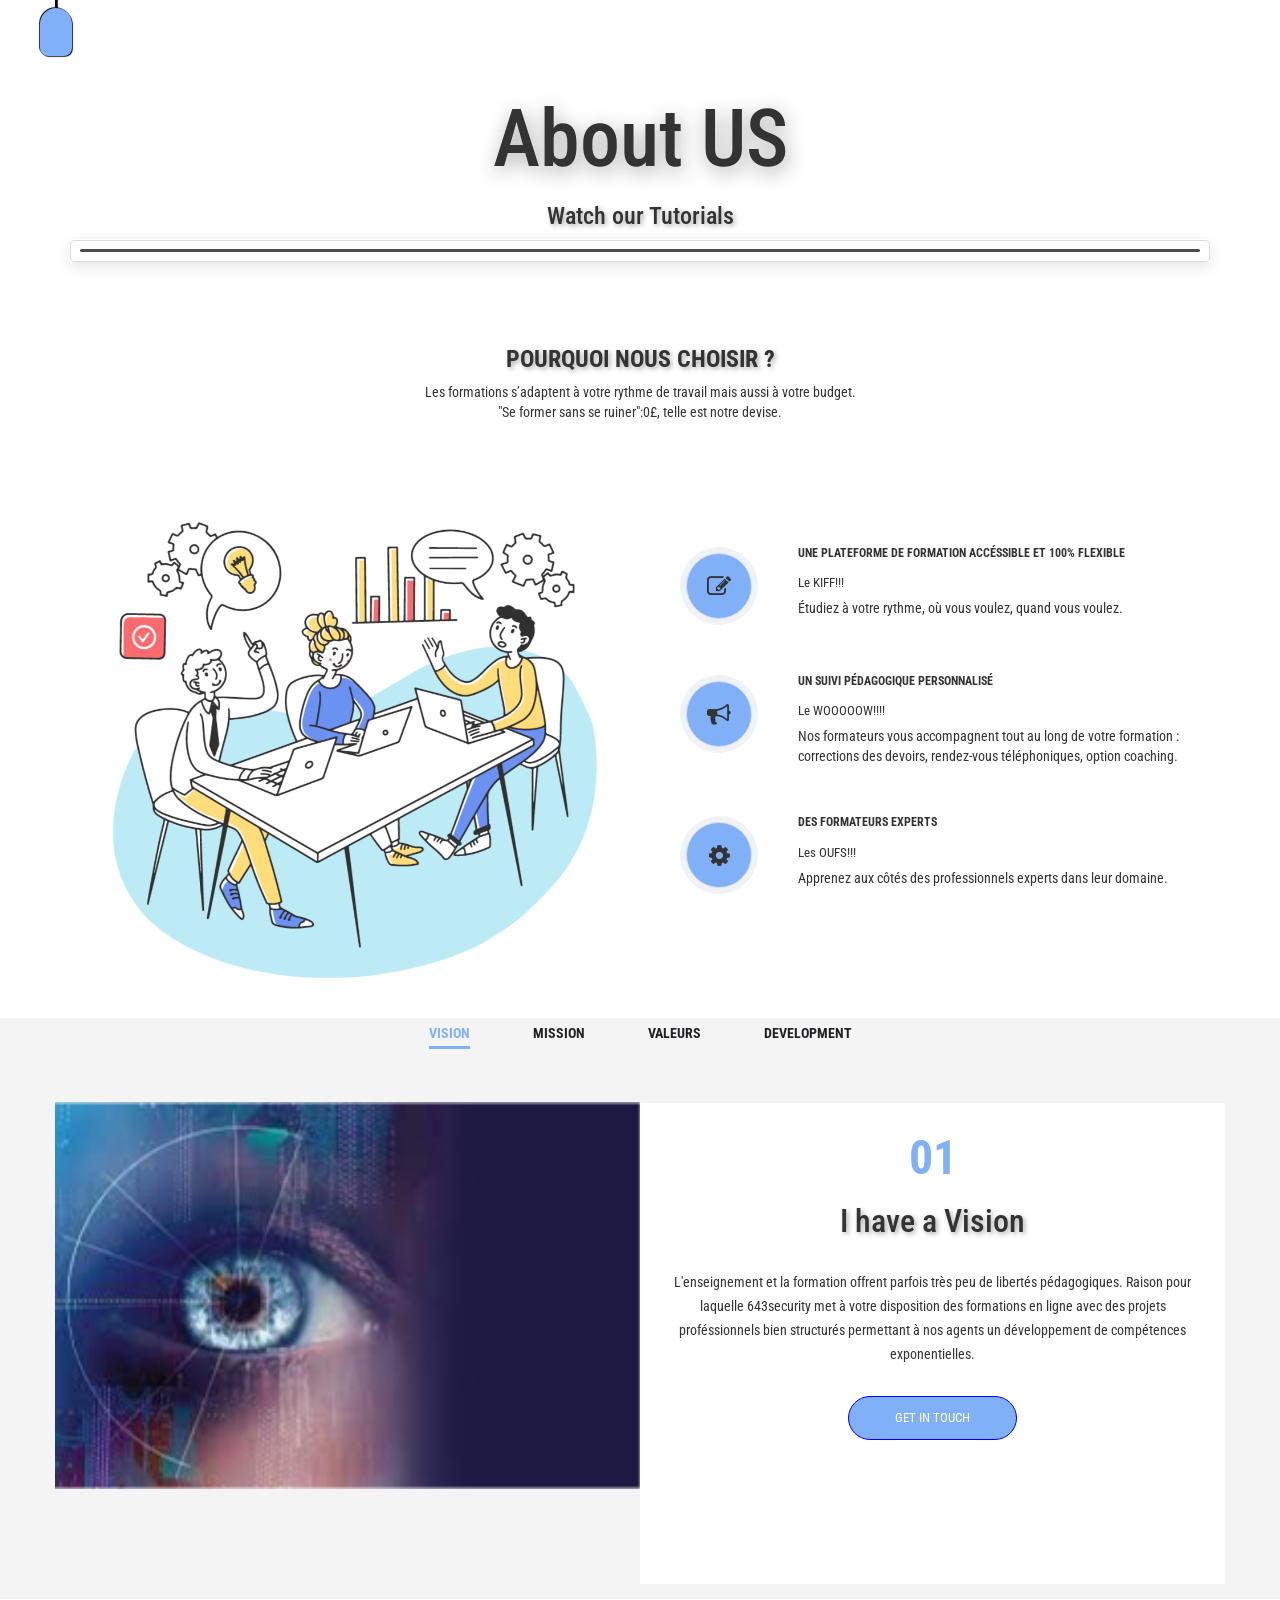
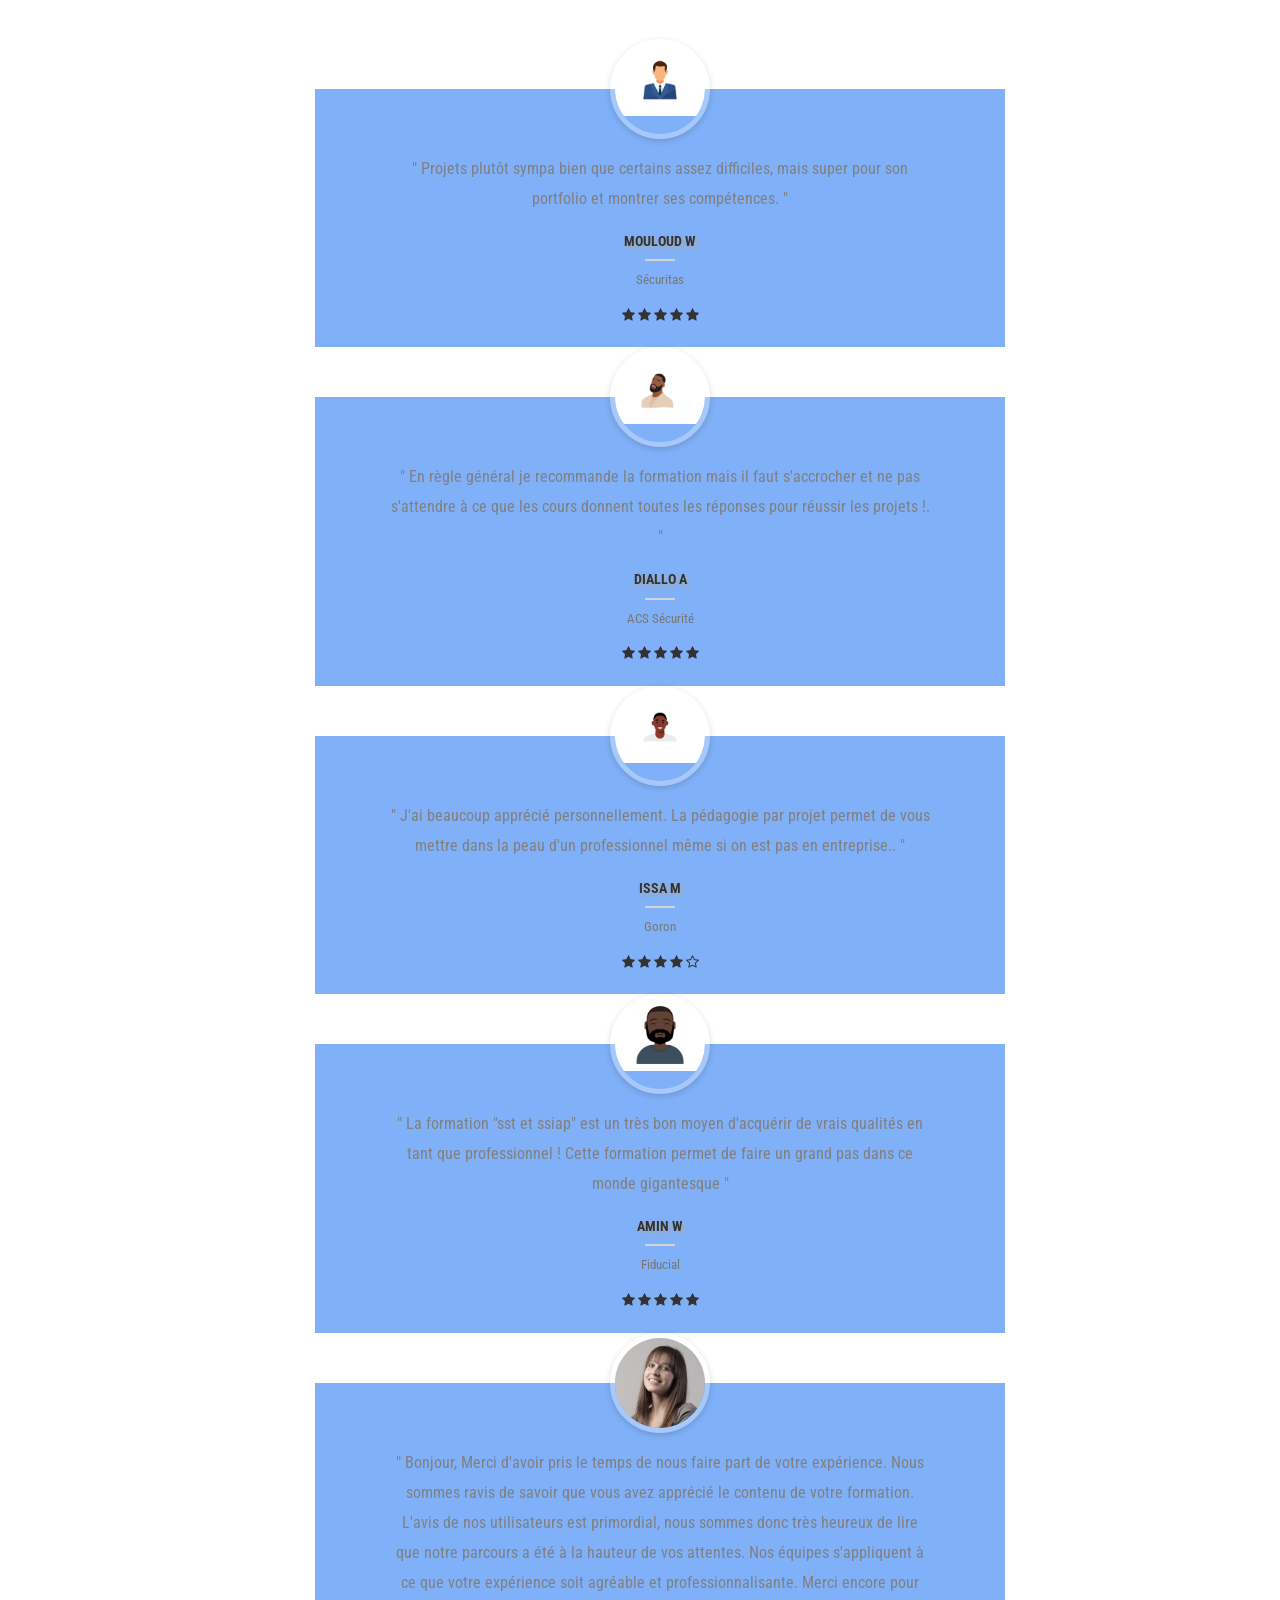
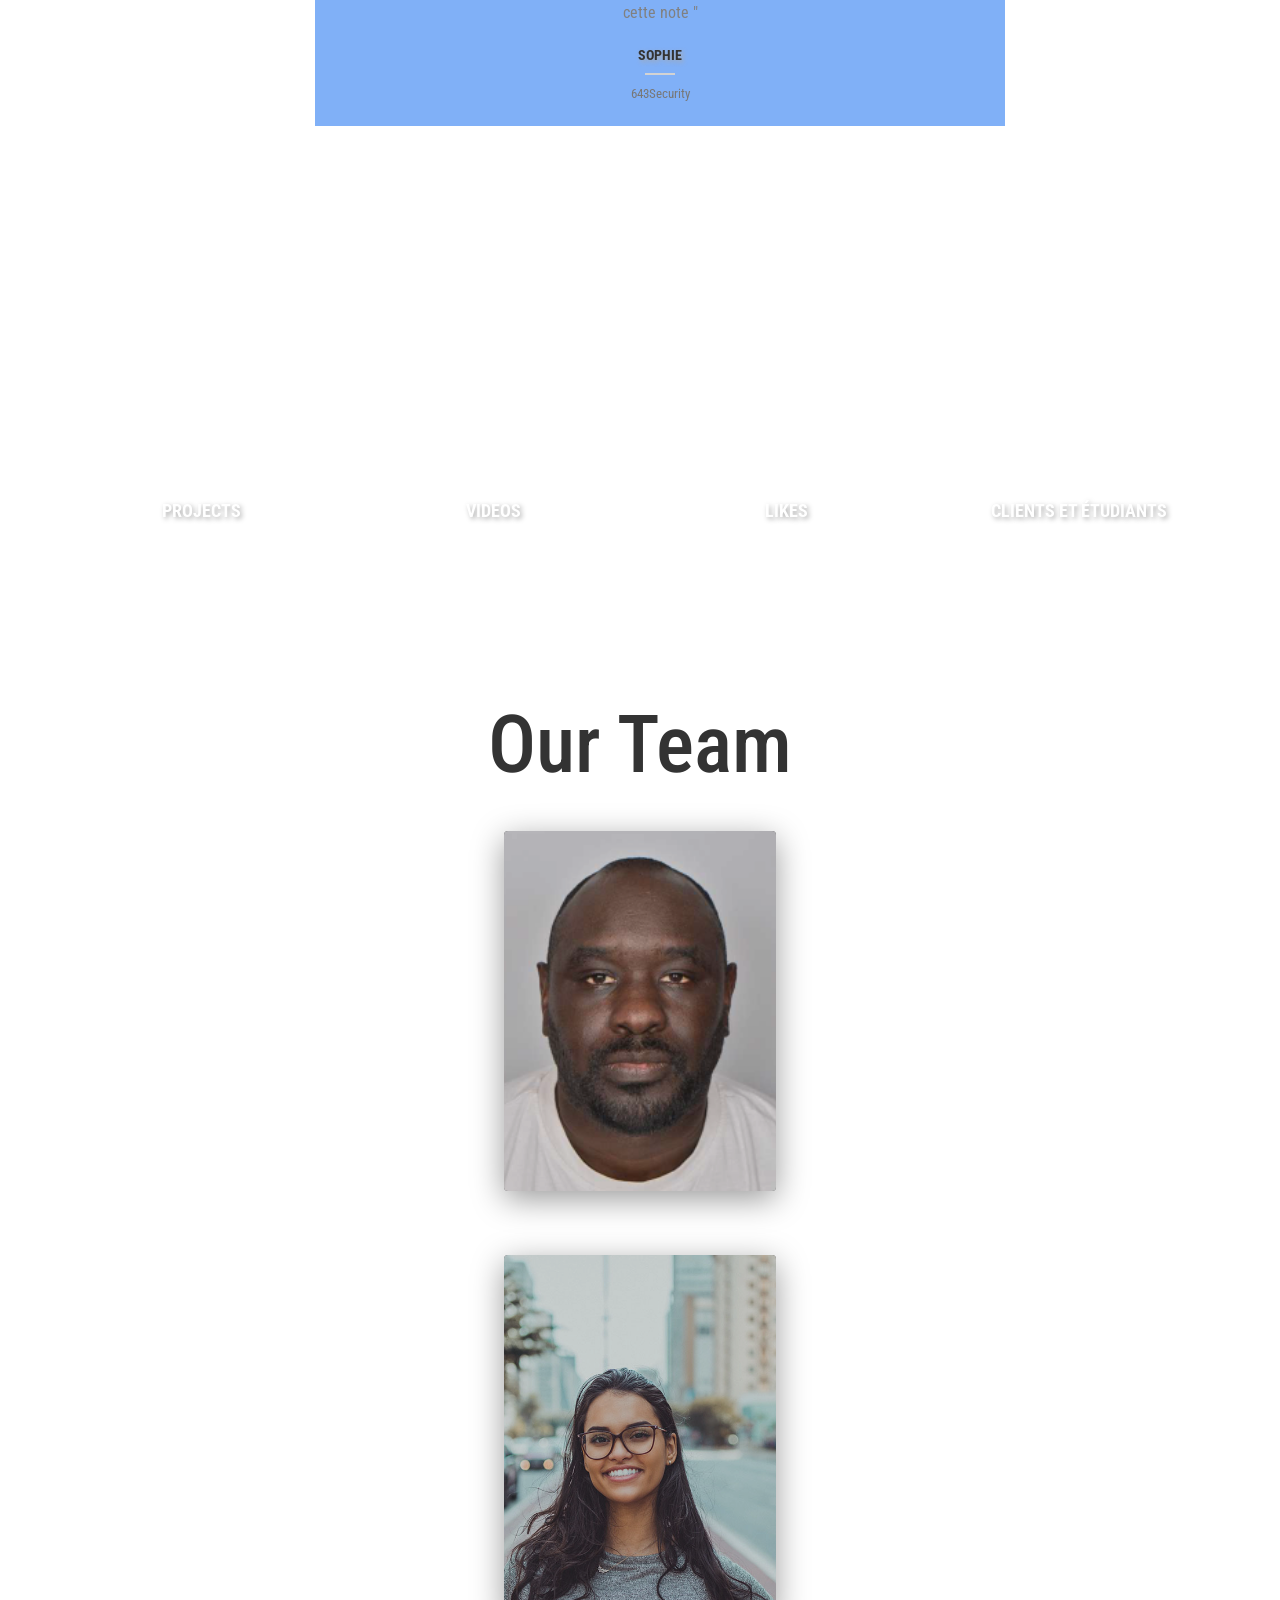
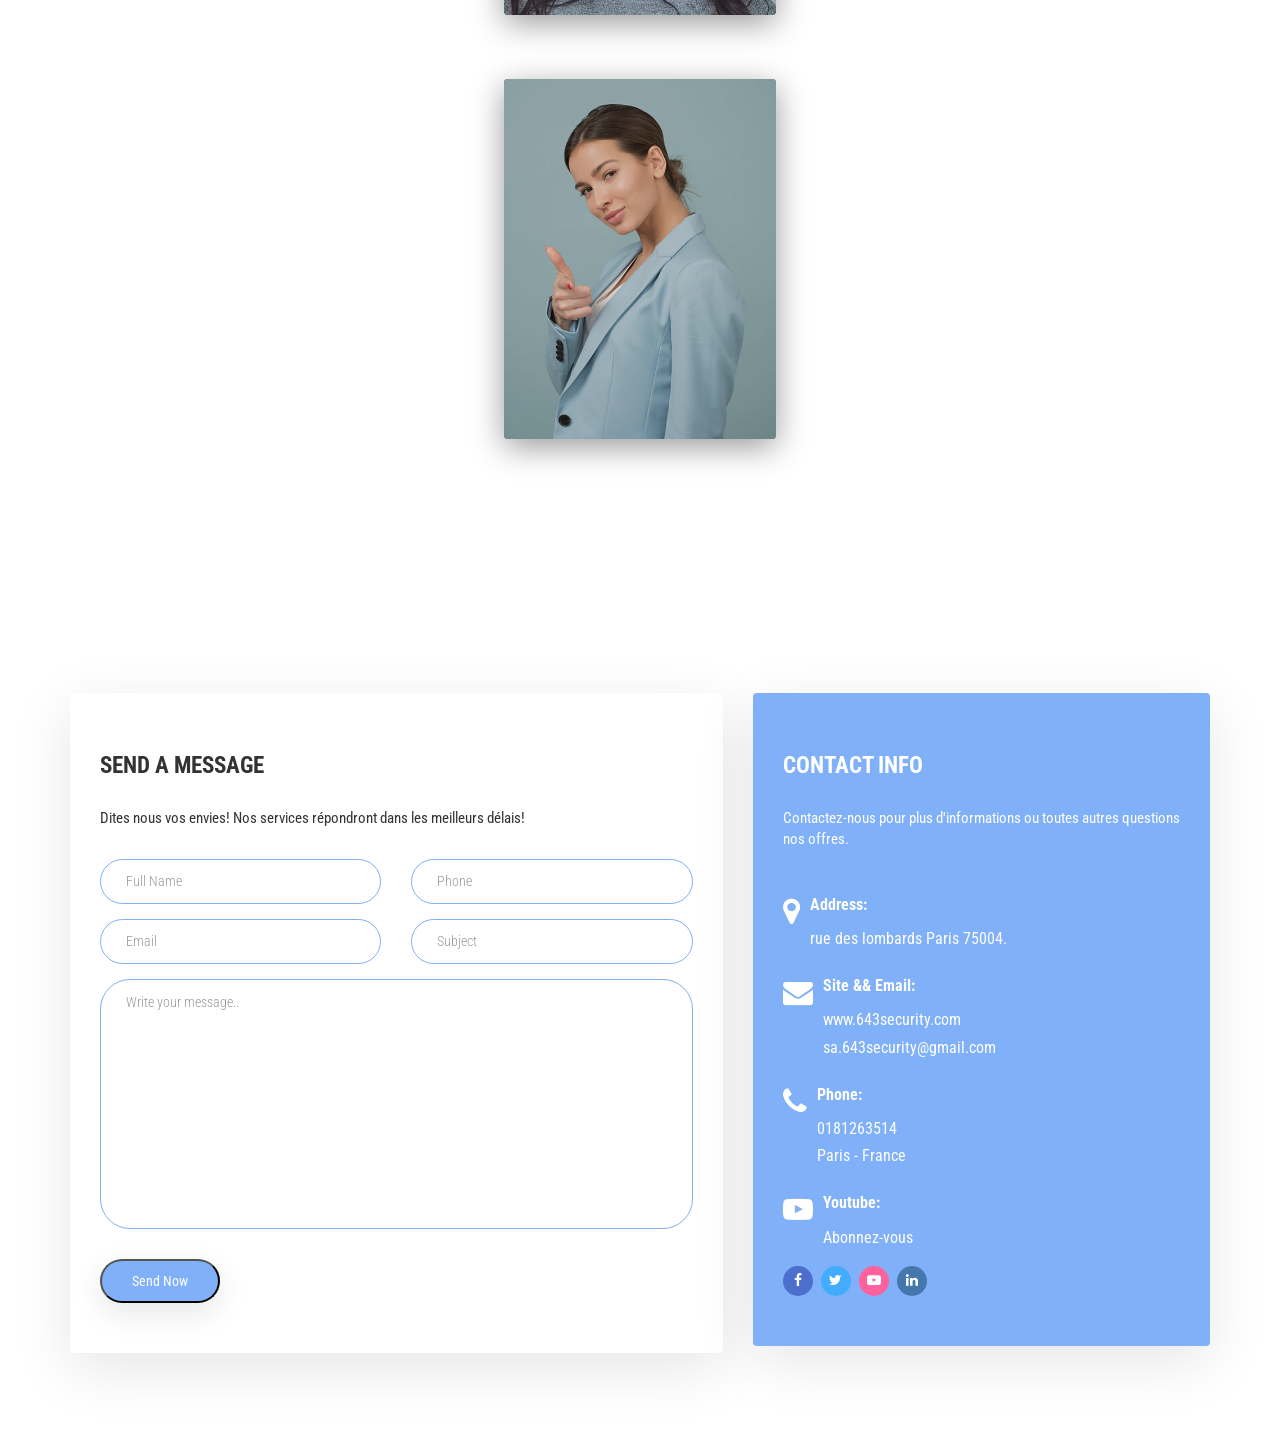
==== commit 935f4284: "update" ====
--- a/pages/about.html
+++ b/pages/about.html
@@ -625,7 +625,7 @@
                                 <i class="fa fa-envelope"></i>
                                 <h5>
                                     <span>Site && Email:</span>
-                                    <a href="">www.643-security.com</a> <br>
+                                    <a href="">www.643security.com</a> <br>
                                     <a href="">sa.643security@gmail.com</a>
                                 </h5>
                             </div>
